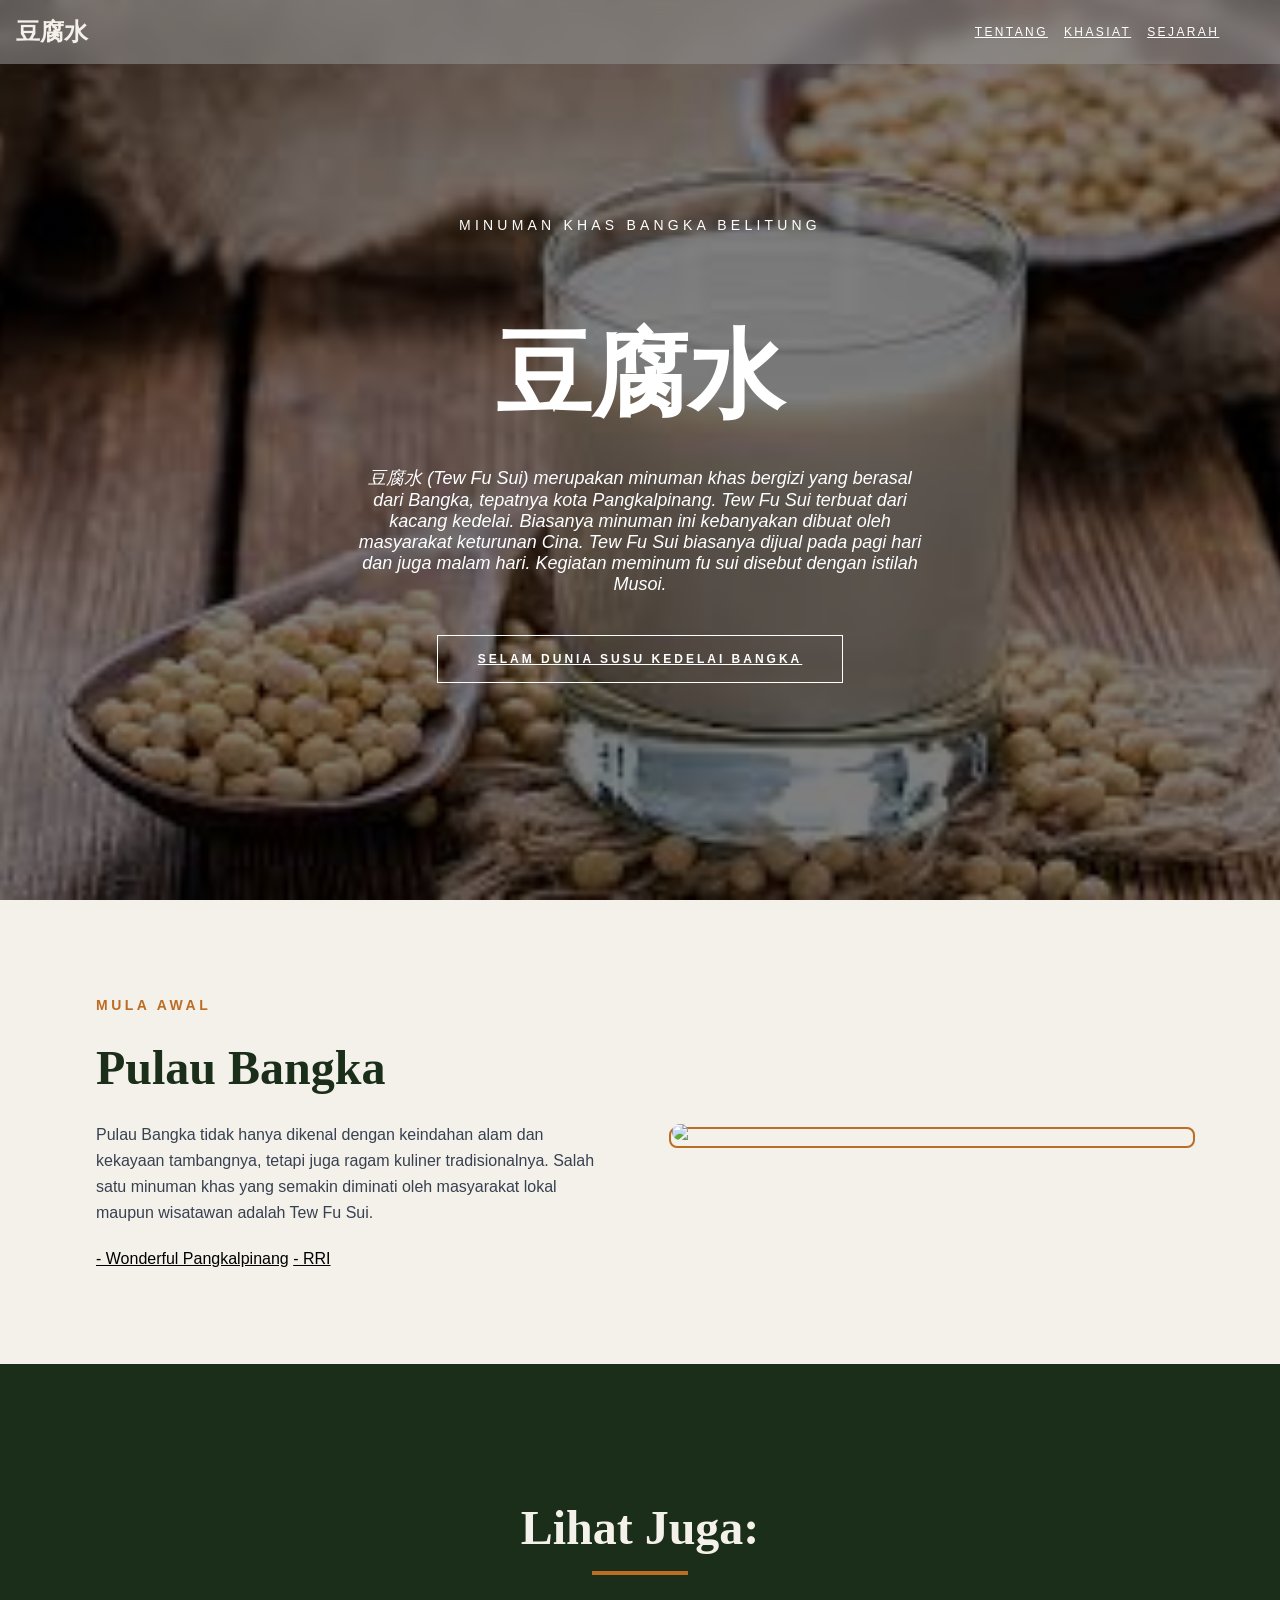
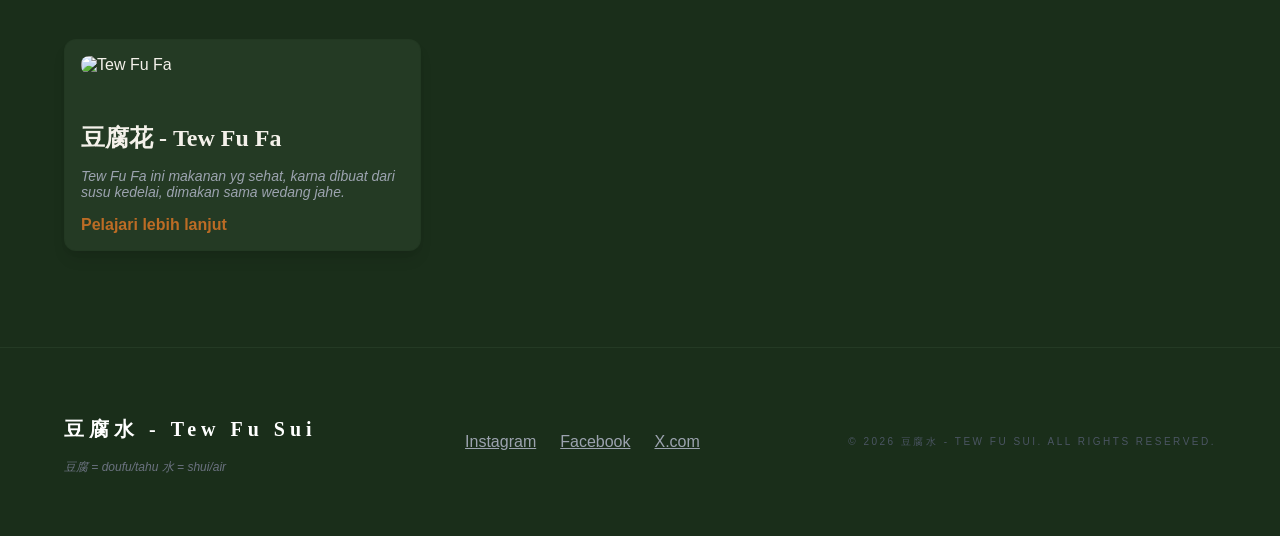
==== index.html @ 78a80069 "init" ====
<!DOCTYPE html>
<html lang="id">
<head>
    <meta charset="UTF-8">
    <meta name="viewport" content="width=device-width, initial-scale=1.0">
    <title>豆腐水 - Tew Fu Sui</title>
    <meta property="og:title" content="Tew Fu Fa" />
<meta property="og:type" content="website" />
<meta property="og:url" content="https://tewfufa.page.gd" />
<meta property="og:image" content="https://img-global.cpcdn.com/recipes/d394662c4cc85106/640x640sq80/photo.webp" />
    <link rel="stylesheet" href="index.css">
    <style>
        :root {
            --forest-green: #1a2e1a;
            --paper-cream: #f4f1ea;
            --earth-brown: #3d2b1f;
            --accent-orange: #bc6c25;
        }

        body {
            font-family: 'Inter', sans-serif;
            background-color: var(--paper-cream);
            color: var(--forest-green);
            scroll-behavior: smooth;
        }

        h1, h2, h3, .serif {
            font-family: 'Playfair Display', serif;
        }

        .hero-parallax {
            background-image: linear-gradient(rgba(0,0,0,0.5), rgba(0,0,0,0.5)), url('https://images.unsplash.com/photo-1511739001486-6bfe10ce785f?q=80&w=1974&auto=format&fit=crop');
            background-attachment: fixed;
            background-position: center;
            background-repeat: no-repeat;
            background-size: cover;
            height: 100vh;
        }

        .glass-nav {
            background: rgba(26, 46, 26, 0.8);
            backdrop-filter: blur(10px);
        }

        .menu-card {
            transition: transform 0.3s ease;
            border: 1px solid rgba(26, 46, 26, 0.1);
        }

        .menu-card:hover {
            transform: translateY(-10px);
        }

        .fade-in {
            animation: fadeIn 1.5s ease-out;
        }

        @keyframes fadeIn {
            from { opacity: 0; transform: translateY(20px); }
            to { opacity: 1; transform: translateY(0); }
        }

        /* Custom Scrollbar */
        ::-webkit-scrollbar {
            width: 8px;
        }
        ::-webkit-scrollbar-track {
            background: var(--paper-cream);
        }
        ::-webkit-scrollbar-thumb {
            background: var(--forest-green);
        }
    </style>
</head>
<body>

    <!-- Navigation -->
    <nav class="navbar">
        <div class="logo">豆腐水 &nbsp;&nbsp;&nbsp;&nbsp;</div>
        <div class="menu" id="menu">
            <a href="#home" class="link">Tentang</a>
            <a href="#about" class="link">Khasiat</a>
            <a href="#menu" class="link">Sejarah</a>
            <a href="" style=text-decoration:none>&nbsp&nbsp&nbsp&nbsp&nbsp</a>
        </div>
    </nav>

    <!-- Hero Section -->
    <section id="home" class="hero">
        <div class="fade-in">
            <span class="hero-subtitle">Minuman Khas Bangka Belitung</span>
            <h1 class="hero-title">豆腐水</h1>
            <p class="hero-desc">豆腐水 (Tew Fu Sui) merupakan minuman khas bergizi yang berasal dari Bangka, tepatnya kota Pangkalpinang. Tew Fu Sui terbuat dari kacang kedelai. Biasanya minuman ini kebanyakan dibuat oleh masyarakat keturunan Cina. Tew Fu Sui biasanya dijual pada pagi hari dan juga malam hari. Kegiatan meminum fu sui disebut dengan istilah Musoi.</p>
            <a href="#menu" class="hero-btn">Selam Dunia Susu Kedelai Bangka</a>
        </div>
    </section>

    <!-- Our Story -->
    <section id="about" class="about-section">
        <div class="about-content">
            <span class="about-subtitle">Mula awal</span>
            <h2 class="about-title">Pulau Bangka</h2>
            <p class="about-text mb-6">
                Pulau Bangka tidak hanya dikenal dengan keindahan alam dan kekayaan tambangnya, tetapi juga ragam kuliner tradisionalnya. Salah satu minuman khas yang semakin diminati oleh masyarakat lokal maupun wisatawan adalah Tew Fu Sui.
            </p>
            <a style="color:#000000"class="link" href="https://wonderful.pangkalpinangkota.go.id/tew-fu-sui/">- Wonderful Pangkalpinang</a>
            <a style="color:#000000"class="link" href="https://rri.co.id/index.php/daerah/1012718/tew-fu-sui-minuman-khas-bangka">- RRI</a>
        </div>
        <div class="about-image">
            <img src="peta.webp" class="about-img">
            <div class="about-img-border"></div>
        </div>
    </section>

    <!-- Signature Menu -->
    <section id="menu" class="menu-section">
        <div class="menu-header">
            <h2 class="menu-title">Lihat Juga:</h2>
            <div class="menu-title-line"></div>
        </div>
        
        <div class="menu-grid">
            <!-- Menu Item 1 -->
            <div class="menu-card">
                <img src="https://img-global.cpcdn.com/recipes/d394662c4cc85106/640x640sq80/photo.webp" alt="Tew Fu Fa" class="menu-img">
                <h3 class="menu-item-title">豆腐花 - Tew Fu Fa</h3>
                <p class="menu-item-desc">Tew Fu Fa ini makanan yg sehat, karna dibuat dari susu kedelai, dimakan sama wedang jahe.</p>
                <span class="menu-item-price">Pelajari lebih lanjut</span>
            </div>
        </div>
    </section>

    <!-- Footer -->
    <footer class="footer">
        <div class="footer-container">
            <div class="footer-left">
                <h3 class="footer-title">豆腐水 - Tew Fu Sui</h3>
                <p class="footer-desc">豆腐 = doufu/tahu 水 = shui/air</p>
            </div>
            <div class="footer-links">
                <a href="#" class="footer-link">Instagram</a>
                <a href="#" class="footer-link">Facebook</a>
                <a href="#" class="footer-link">X.com</a>
            </div>
            <div class="footer-copyright">
                &copy; 2026 豆腐水 - Tew Fu Sui. All Rights Reserved.
            </div>
        </div>
    </footer>

</body>
</html>
---- index.css ----
:root {
  --forest-green: #1a2e1a;
  --paper-cream: #f4f1ea;
  --earth-brown: #3d2b1f;
  --accent-orange: #bc6c25;
}

body {
  font-family: sans-serif;
  background-color: var(--paper-cream);
  color: var(--forest-green);
  scroll-behavior: smooth;
  margin: 0;
  padding: 0;
}

.serif {
  font-family: serif;
}

.fade-in {
  animation: fadeIn 1.5s ease-out;
}

@keyframes fadeIn {
  from { opacity: 0; transform: translateY(20px); }
  to { opacity: 1; transform: translateY(0); }
}

/* Custom Scrollbar */
::-webkit-scrollbar {
  width: 8px;
}
::-webkit-scrollbar-track {
  background: var(--paper-cream);
}
::-webkit-scrollbar-thumb {
  background: var(--forest-green);
}

/* Navbar */
.navbar {
  display: flex;
  position: fixed;
  width: 100%;
  z-index: 50;
  background: rgba(146, 146, 146, 0.575);
  backdrop-filter: blur(10px);
  color: white;
  padding: 1rem 1.5rem;
  flex-direction: column;
  align-items: center;
  box-sizing: border-box;
}

@media (min-width: 768px) {
  .navbar {
    flex-direction: row;
    justify-content: space-between;
    padding: 1rem 1rem;
    align-items: center;
  }
}

.logo {
  font-size: 1.5rem;
  font-weight: bold;
  font-family: serif;
  letter-spacing: 0em;
  color: #f4f1ea;
}

.menu {
  display: flex;
  flex-direction: row;
  gap: 0.5rem;
  text-transform: uppercase;
  font-size: 0.6rem;
  letter-spacing: 0.1em;
  align-items: center;
}

.menu a {
  text-align: center;
}

@media (min-width: 768px) {
  .menu {
    gap: 1rem;
    font-size: 0.75rem;
    letter-spacing: 0.2em;
  }
}

.link {
  color: white;
  transition: color 0.3s;
}

.link:hover {
  color: #bc6c25;
}

/* Hero */
.hero {
  background-image: linear-gradient(rgba(0,0,0,0.5), rgba(0,0,0,0.5)), url('[data-uri]');
  background-attachment: fixed;
  background-position: center;
  background-repeat: no-repeat;
  background-size: cover;
  height: 100vh;
  display: flex;
  align-items: center;
  justify-content: center;
  text-align: center;
  color: white;
  padding: 0 1rem;
}

.hero-subtitle {
  text-transform: uppercase;
  letter-spacing: 0.3em;
  font-size: 0.875rem;
  margin-bottom: 1rem;
  display: block;
}

.hero-title {
  font-size: 3rem;
  margin-bottom: 1.5rem;
}

@media (min-width: 768px) {
  .hero-title {
    font-size: 6rem;
  }
}

.hero-desc {
  max-width: 36rem;
  margin: 0 auto;
  font-size: 1.125rem;
  font-weight: 300;
  font-style: italic;
}

.hero-btn {
  margin-top: 2.5rem;
  display: inline-block;
  padding: 1rem 2.5rem;
  border: 1px solid white;
  color: white;
  text-transform: uppercase;
  font-size: 0.75rem;
  letter-spacing: 0.25em;
  font-weight: bold;
  transition: all 0.3s;
}

.hero-btn:hover {
  background-color: white;
  color: black;
}

/* About */
.about-section {
  padding: 6rem 1.5rem;
  display: grid;
  gap: 4rem;
  align-items: center;
}

@media (min-width: 768px) {
  .about-section {
    padding: 6rem 6rem;
    grid-template-columns: 1fr 1fr;
  }
}

.about-subtitle {
  color: #bc6c25;
  text-transform: uppercase;
  letter-spacing: 0.25em;
  font-size: 0.875rem;
  font-weight: bold;
}

.about-title {
  font-size: 2.25rem;
  margin: 1.5rem 0;
  line-height: 1.25;
}

@media (min-width: 768px) {
  .about-title {
    font-size: 3rem;
  }
}

.about-text {
  color: #374151;
  line-height: 1.625;
  margin-bottom: 1.5rem;
}

.about-image {
  position: relative;
}

.about-img {
  border-radius: 0.5rem;
  box-shadow: 0 25px 50px -12px rgba(0, 0, 0, 0.25);
  position: relative;
  z-index: 10;
  width: 100%;
  display: block;
  max-width: 100%;
  height: auto;
}

.about-img-border {
  position: absolute;
  bottom: -.5rem;
  left: -.2rem;
  width: 102%;
  height: 105%;
  border: 2px solid #bc6c25;
  border-radius: 0.5rem;
  z-index: -1;
}

/* Menu */
.menu-section {
  padding: 6rem 1.5rem;
  background-color: #1a2e1a;
  color: #f4f1ea;
}

.menu-header {
  text-align: center;
  margin-bottom: 4rem;
}

.menu-title {
  font-size: 2.25rem;
  margin-bottom: 1rem;
}

@media (min-width: 768px) {
  .menu-title {
    font-size: 3rem;
  }
}

.menu-title-line {
  width: 6rem;
  height: 0.25rem;
  background-color: #bc6c25;
  margin: 0 auto;
}

.menu-grid {
  max-width: 72rem;
  margin: 0 auto;
  padding: 0 1.5rem;
  display: grid;
  gap: 2.5rem;
}

@media (min-width: 768px) {
  .menu-grid {
    grid-template-columns: repeat(3, 1fr);
  }
}

.menu-card {
  background-color: #243a24;
  padding: 1rem;
  border-radius: 0.75rem;
  box-shadow: 0 10px 15px -3px rgba(0, 0, 0, 0.1), 0 4px 6px -2px rgba(0, 0, 0, 0.05);
  transition: transform 0.3s ease;
  border: 1px solid rgba(26, 46, 26, 0.1);
}

.menu-card:hover {
  transform: translateY(-10px);
}

.menu-img {
  width: 100%;
  height: 16rem;
  object-fit: cover;
  border-radius: 0.5rem;
  margin-bottom: 1.5rem;
}

.menu-item-title {
  font-size: 1.5rem;
  margin-bottom: 0.5rem;
}

.menu-item-desc {
  color: #9ca3af;
  font-size: 0.875rem;
  margin-bottom: 1rem;
  font-style: italic;
}

.menu-item-price {
  color: #bc6c25;
  font-weight: bold;
}

/* Reservation */
.reservation-section {
  padding: 6rem 1.5rem;
}

.reservation-container {
  max-width: 56rem;
  margin: 0 auto;
  background-color: white;
  border-radius: 1.5rem;
  box-shadow: 0 25px 50px -12px rgba(0, 0, 0, 0.25);
  overflow: hidden;
  display: flex;
  flex-direction: column;
}

@media (min-width: 768px) {
  .reservation-container {
    flex-direction: row;
  }
}

.reservation-left {
  background-color: #3d2b1f;
  padding: 3rem;
  color: white;
  display: flex;
  flex-direction: column;
  justify-content: center;
}

@media (min-width: 768px) {
  .reservation-left {
    width: 50%;
  }
}

.reservation-title {
  font-size: 2.25rem;
  margin-bottom: 1.5rem;
}

.reservation-desc {
  margin-bottom: 2rem;
  font-weight: 300;
  line-height: 1.625;
}

.reservation-info {
  font-size: 0.875rem;
  display: flex;
  flex-direction: column;
  gap: 0.5rem;
  text-transform: uppercase;
  letter-spacing: 0.25em;
  opacity: 0.7;
}

.reservation-info p {
  margin: 0;
}

.reservation-right {
  padding: 3rem;
  background-color: #f4f1ea;
}

@media (min-width: 768px) {
  .reservation-right {
    width: 50%;
  }
}

.reservation-form {
  display: flex;
  flex-direction: column;
  gap: 1rem;
}

.form-group {
  display: flex;
  flex-direction: column;
}

.form-label {
  font-size: 0.75rem;
  text-transform: uppercase;
  font-weight: bold;
  margin-bottom: 0.25rem;
}

.form-input, .form-select {
  width: 100%;
  padding: 0.75rem;
  background-color: transparent;
  border-bottom: 1px solid #d1d5db;
  outline: none;
  transition: border-color 0.3s;
}

.form-input:focus, .form-select:focus {
  border-color: #bc6c25;
}

.form-row {
  display: grid;
  grid-template-columns: 1fr 1fr;
  gap: 1rem;
}

.form-btn {
  width: 100%;
  background-color: #bc6c25;
  color: white;
  padding: 1rem;
  border-radius: 0.5rem;
  margin-top: 1.5rem;
  transition: background-color 0.3s;
  text-transform: uppercase;
  letter-spacing: 0.25em;
  font-weight: bold;
  font-size: 0.875rem;
  border: none;
  cursor: pointer;
}

.form-btn:hover {
  background-color: #a65d1d;
}

/* Footer */
.footer {
  background-color: #1a2e1a;
  color: white;
  padding: 3rem 1.5rem;
  border-top: 1px solid #243a24;
}

.footer-container {
  max-width: 72rem;
  margin: 0 auto;
  display: flex;
  flex-direction: column;
  justify-content: space-between;
  align-items: center;
  text-align: center;
}

@media (min-width: 768px) {
  .footer-container {
    flex-direction: row;
    text-align: left;
  }
}

.footer-left {
  margin-bottom: 2rem;
}

@media (min-width: 768px) {
  .footer-left {
    margin-bottom: 0;
  }
}

.footer-title {
  font-size: 1.25rem;
  font-family: serif;
  letter-spacing: 0.25em;
  margin-bottom: 1rem;
}

.footer-desc {
  font-size: 0.75rem;
  color: #6b7280;
  font-style: italic;
  max-width: 20rem;
}

.footer-links {
  display: flex;
  gap: 1.5rem;
}

.footer-link {
  color: #9ca3af;
  transition: color 0.3s;
}

.footer-link:hover {
  color: white;
}

.footer-copyright {
  margin-top: 2rem;
  font-size: 10px;
  text-transform: uppercase;
  letter-spacing: 0.25em;
  color: #4b5563;
}

@media (min-width: 768px) {
  .footer-copyright {
    margin-top: 0;
  }
}
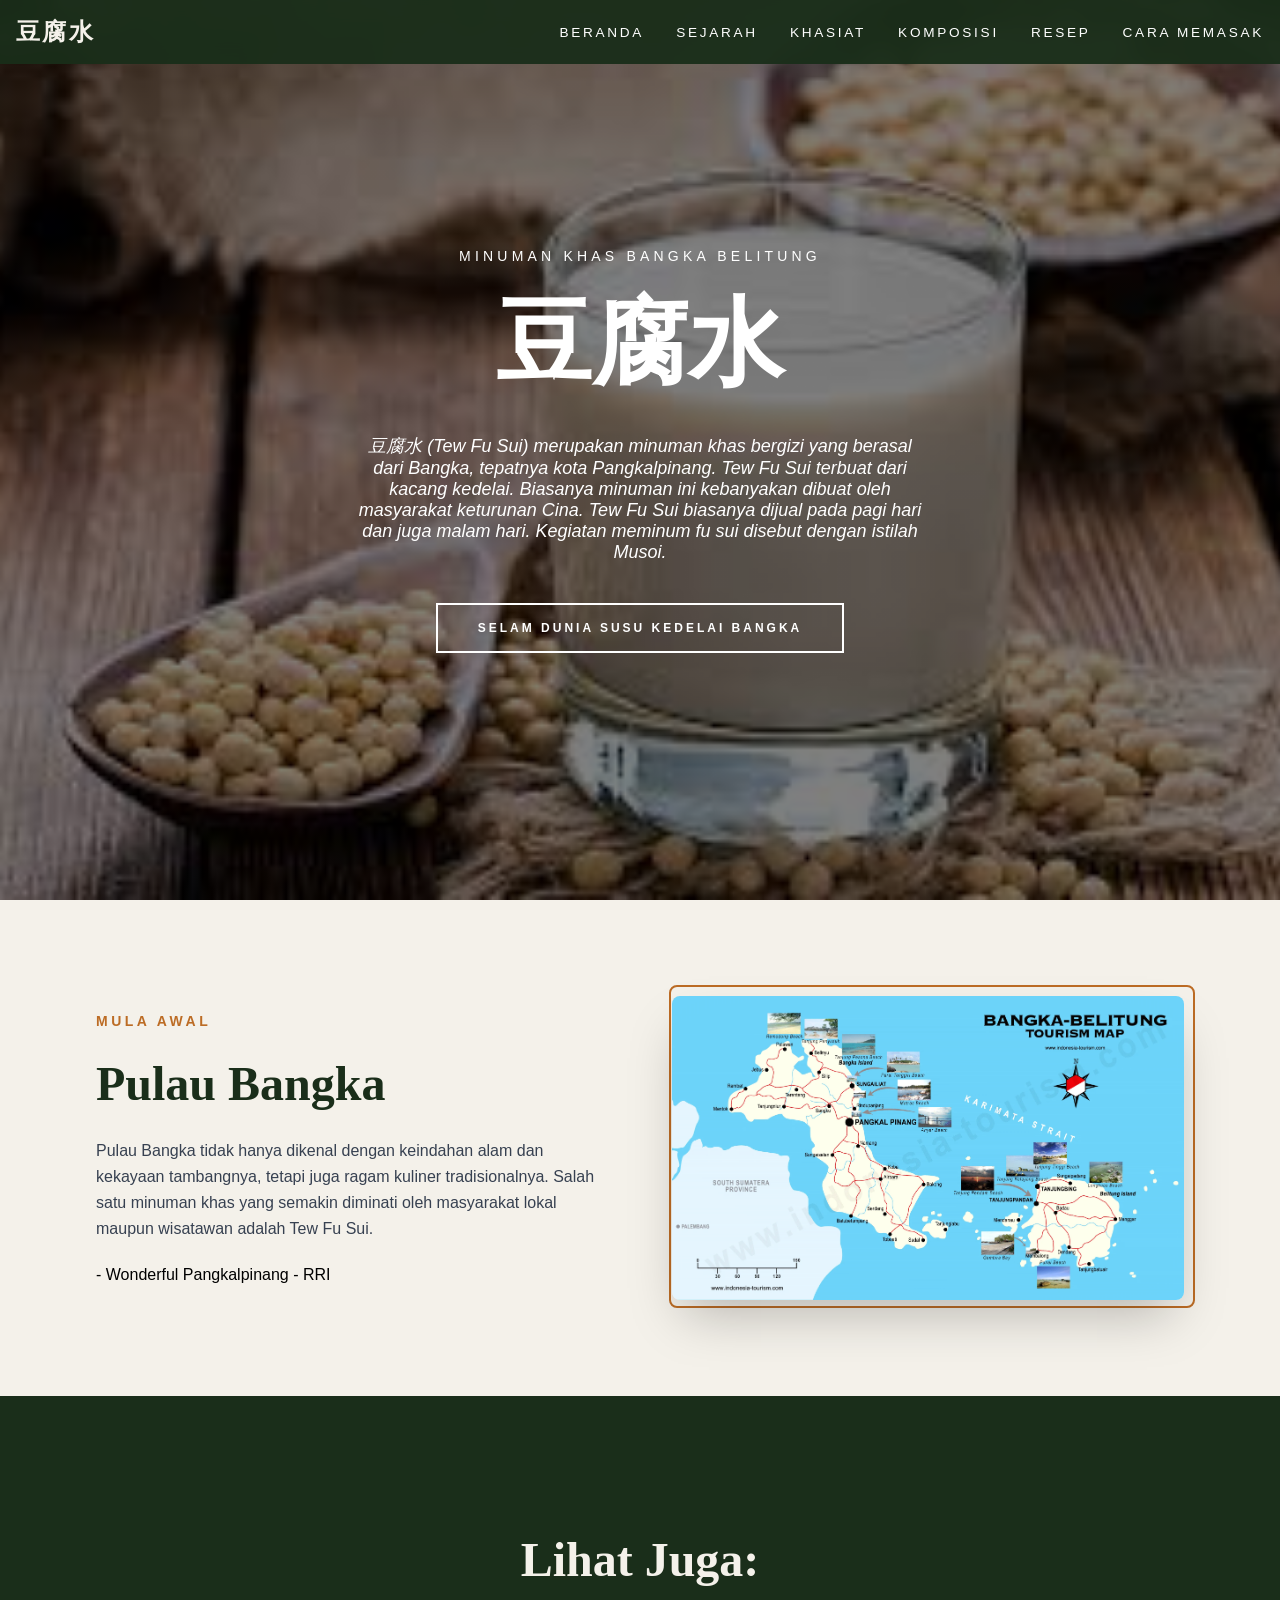
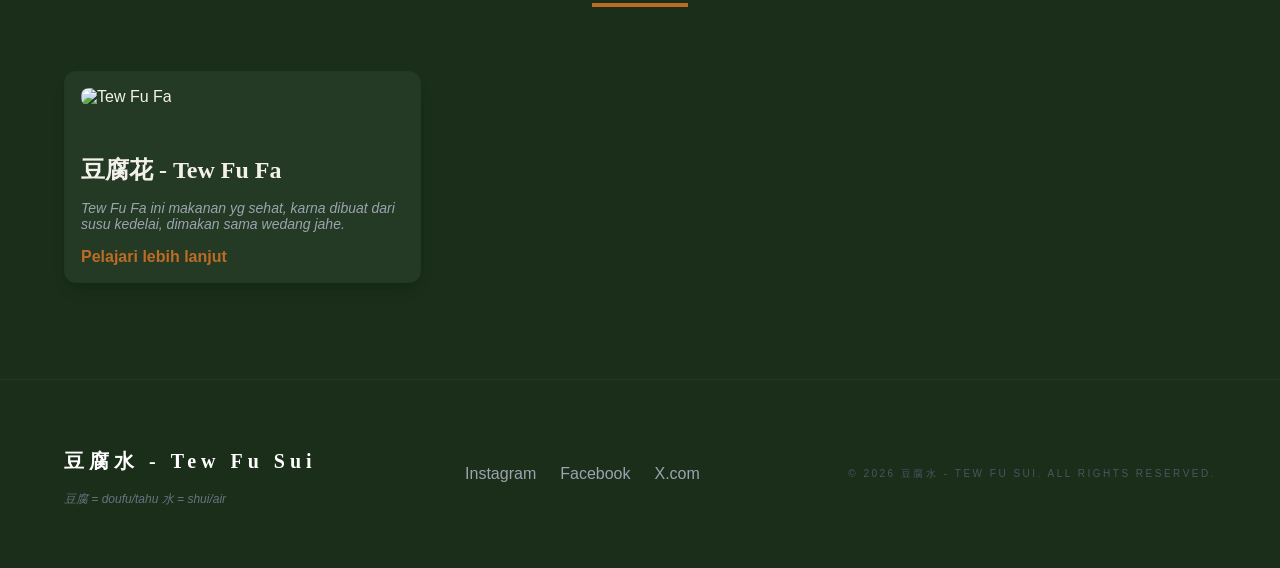
==== commit 86255243: "full deploy baby!!! used ai information sources" ====
--- a/index.html
+++ b/index.html
@@ -76,12 +76,14 @@
 
     <!-- Navigation -->
     <nav class="navbar">
-        <div class="logo">豆腐水 &nbsp;&nbsp;&nbsp;&nbsp;</div>
+        <div class="logo"><a href="index.html" style="color: #f4f1ea; text-decoration: none;">豆腐水</a></div>
         <div class="menu" id="menu">
-            <a href="#home" class="link">Tentang</a>
-            <a href="#about" class="link">Khasiat</a>
-            <a href="#menu" class="link">Sejarah</a>
-            <a href="" style=text-decoration:none>&nbsp&nbsp&nbsp&nbsp&nbsp</a>
+            <a href="index.html" class="link">Beranda</a>
+            <a href="history.html" class="link">Sejarah</a>
+            <a href="benefits.html" class="link">Khasiat</a>
+            <a href="composition.html" class="link">Komposisi</a>
+            <a href="recipe.html" class="link">Resep</a>
+            <a href="how-to-cook.html" class="link">Cara Memasak</a>
         </div>
     </nav>
 
@@ -103,11 +105,11 @@
             <p class="about-text mb-6">
                 Pulau Bangka tidak hanya dikenal dengan keindahan alam dan kekayaan tambangnya, tetapi juga ragam kuliner tradisionalnya. Salah satu minuman khas yang semakin diminati oleh masyarakat lokal maupun wisatawan adalah Tew Fu Sui.
             </p>
-            <a style="color:#000000"class="link" href="https://wonderful.pangkalpinangkota.go.id/tew-fu-sui/">- Wonderful Pangkalpinang</a>
-            <a style="color:#000000"class="link" href="https://rri.co.id/index.php/daerah/1012718/tew-fu-sui-minuman-khas-bangka">- RRI</a>
+            <a style="color: #000000;" class="link" href="https://wonderful.pangkalpinangkota.go.id/tew-fu-sui/">- Wonderful Pangkalpinang</a>
+            <a style="color: #000000;" class="link" href="https://rri.co.id/index.php/daerah/1012718/tew-fu-sui-minuman-khas-bangka">- RRI</a>
         </div>
         <div class="about-image">
-            <img src="peta.webp" class="about-img">
+            <img src="peta.webp" alt="Pulau Bangka Map" class="about-img">
             <div class="about-img-border"></div>
         </div>
     </section>
--- a/index.css
+++ b/index.css
@@ -12,6 +12,7 @@
   scroll-behavior: smooth;
   margin: 0;
   padding: 0;
+  scroll-padding-top: 8rem;
 }
 
 .serif {
@@ -44,7 +45,7 @@
   position: fixed;
   width: 100%;
   z-index: 50;
-  background: rgba(146, 146, 146, 0.575);
+  background: rgba(26, 46, 26, 0.95);
   backdrop-filter: blur(10px);
   color: white;
   padding: 1rem 1.5rem;
@@ -66,16 +67,23 @@
   font-size: 1.5rem;
   font-weight: bold;
   font-family: serif;
-  letter-spacing: 0em;
+  letter-spacing: 0.1em;
   color: #f4f1ea;
+  margin-bottom: 0.5rem;
+}
+
+@media (min-width: 768px) {
+  .logo {
+    margin-bottom: 0;
+  }
 }
 
 .menu {
   display: flex;
   flex-direction: row;
-  gap: 0.5rem;
-  text-transform: uppercase;
-  font-size: 0.6rem;
+  gap: 1.5rem;
+  text-transform: uppercase;
+  font-size: 0.75rem;
   letter-spacing: 0.1em;
   align-items: center;
 }
@@ -86,19 +94,26 @@
 
 @media (min-width: 768px) {
   .menu {
-    gap: 1rem;
-    font-size: 0.75rem;
+    gap: 2rem;
+    font-size: 0.85rem;
     letter-spacing: 0.2em;
   }
 }
 
 .link {
   color: white;
-  transition: color 0.3s;
+  transition: color 0.3s ease, text-shadow 0.3s ease;
+  text-decoration: none;
+  position: relative;
 }
 
 .link:hover {
   color: #bc6c25;
+}
+
+.link:focus {
+  outline: 2px solid #bc6c25;
+  outline-offset: 2px;
 }
 
 /* Hero */
@@ -126,8 +141,9 @@
 }
 
 .hero-title {
-  font-size: 3rem;
+  font-size: 2.5rem;
   margin-bottom: 1.5rem;
+  margin-top: 1rem;
 }
 
 @media (min-width: 768px) {
@@ -148,18 +164,29 @@
   margin-top: 2.5rem;
   display: inline-block;
   padding: 1rem 2.5rem;
-  border: 1px solid white;
+  border: 2px solid white;
   color: white;
   text-transform: uppercase;
   font-size: 0.75rem;
   letter-spacing: 0.25em;
   font-weight: bold;
-  transition: all 0.3s;
+  transition: all 0.3s ease;
+  cursor: pointer;
+  background-color: transparent;
+  text-decoration: none;
 }
 
 .hero-btn:hover {
-  background-color: white;
-  color: black;
+  background-color: #bc6c25;
+  border-color: #bc6c25;
+  color: white;
+  transform: translateY(-2px);
+  box-shadow: 0 4px 15px rgba(0, 0, 0, 0.3);
+}
+
+.hero-btn:focus {
+  outline: 2px solid #bc6c25;
+  outline-offset: 3px;
 }
 
 /* About */
@@ -428,7 +455,7 @@
   padding: 1rem;
   border-radius: 0.5rem;
   margin-top: 1.5rem;
-  transition: background-color 0.3s;
+  transition: background-color 0.3s ease, transform 0.2s ease;
   text-transform: uppercase;
   letter-spacing: 0.25em;
   font-weight: bold;
@@ -439,6 +466,12 @@
 
 .form-btn:hover {
   background-color: #a65d1d;
+  transform: translateY(-2px);
+}
+
+.form-btn:focus {
+  outline: 2px solid #f4f1ea;
+  outline-offset: 2px;
 }
 
 /* Footer */
@@ -497,11 +530,17 @@
 
 .footer-link {
   color: #9ca3af;
-  transition: color 0.3s;
+  transition: color 0.3s ease;
+  text-decoration: none;
 }
 
 .footer-link:hover {
-  color: white;
+  color: #bc6c25;
+}
+
+.footer-link:focus {
+  outline: 2px solid #bc6c25;
+  outline-offset: 2px;
 }
 
 .footer-copyright {
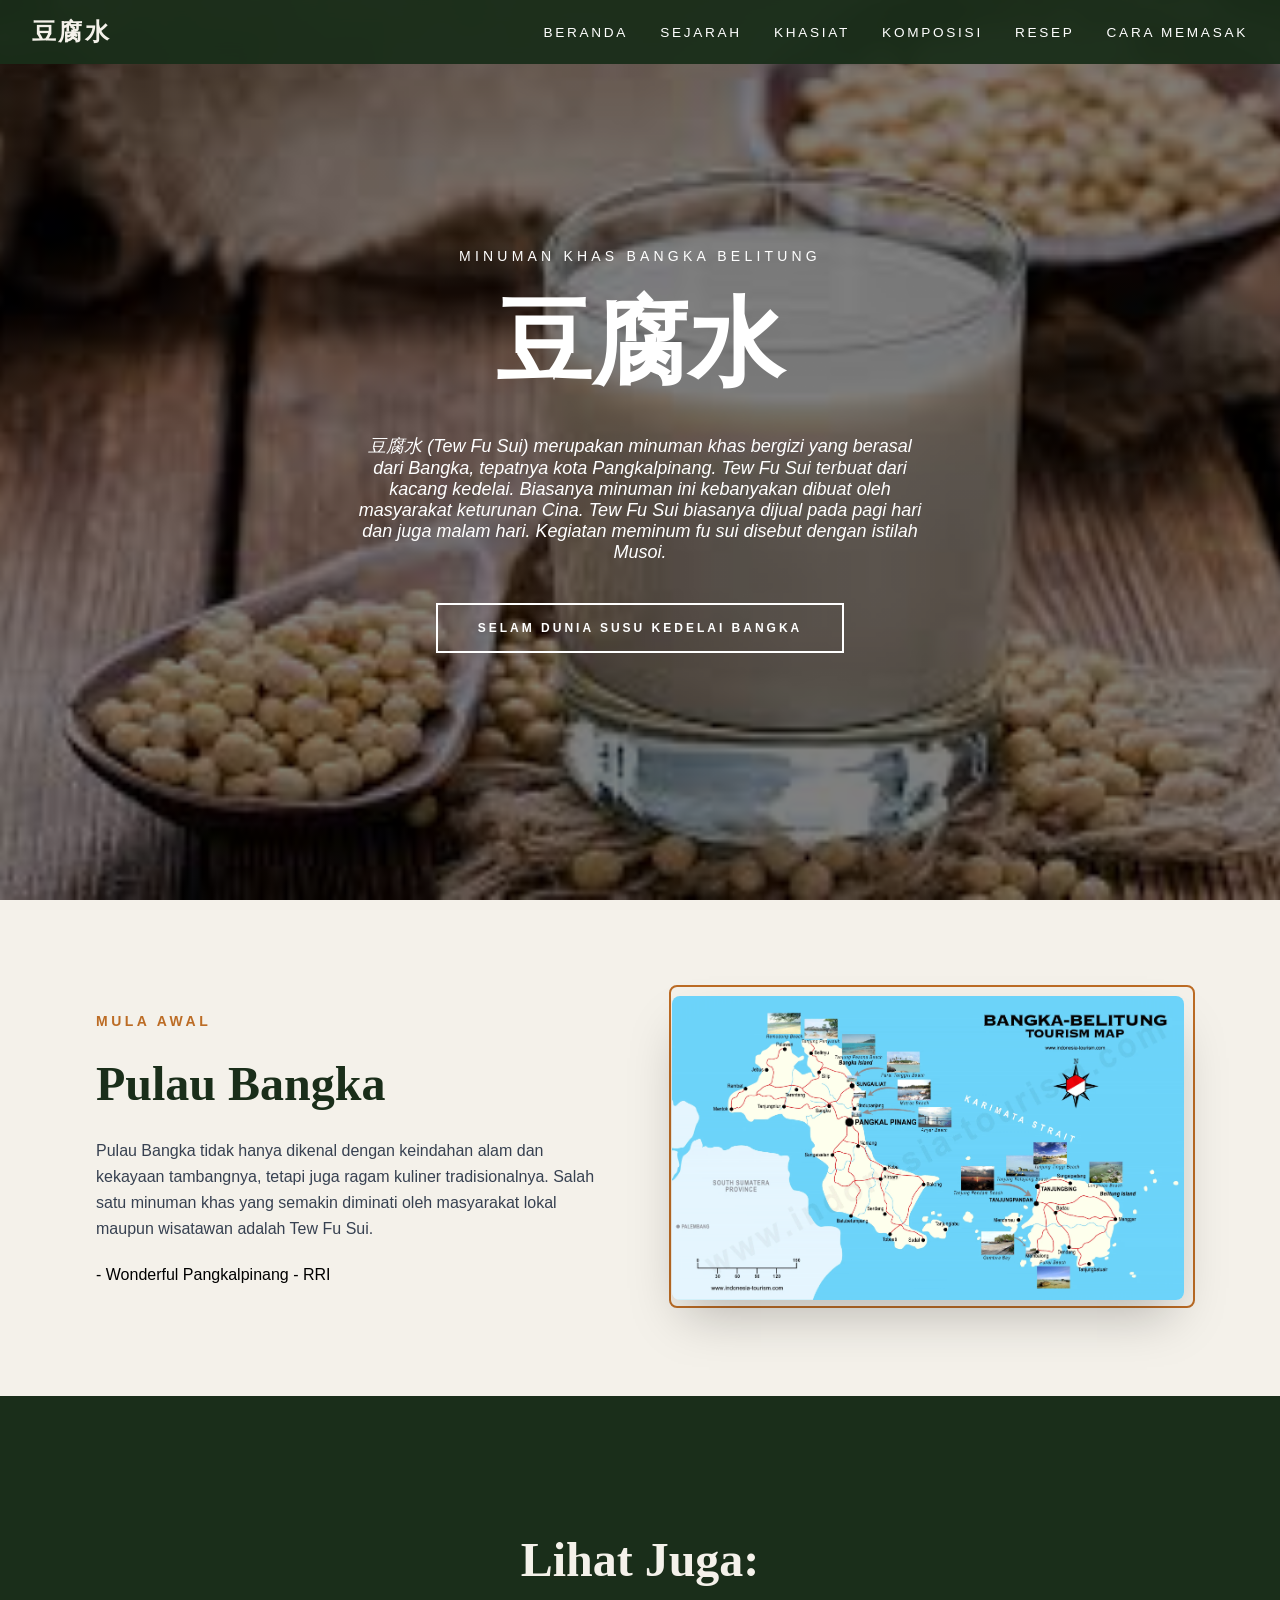
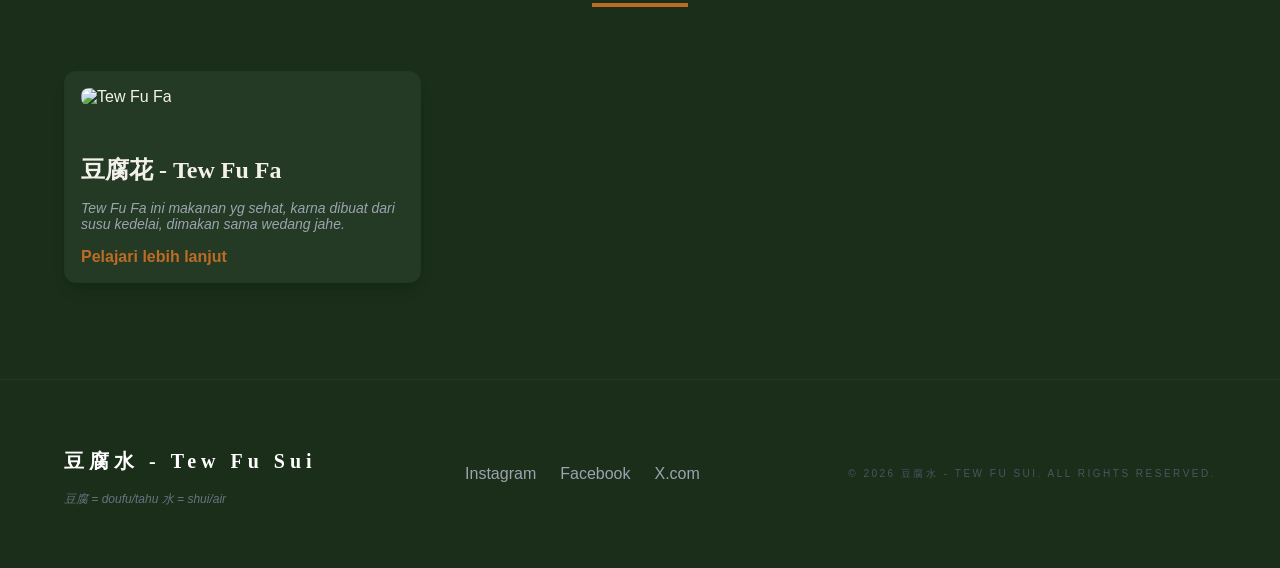
==== commit 46a953d4: "fix mobile navbar" ====
--- a/index.html
+++ b/index.html
@@ -4,10 +4,10 @@
     <meta charset="UTF-8">
     <meta name="viewport" content="width=device-width, initial-scale=1.0">
     <title>豆腐水 - Tew Fu Sui</title>
-    <meta property="og:title" content="Tew Fu Fa" />
+    <meta property="og:title" content="Tew Fu SUi" />
 <meta property="og:type" content="website" />
 <meta property="og:url" content="https://tewfufa.page.gd" />
-<meta property="og:image" content="https://img-global.cpcdn.com/recipes/d394662c4cc85106/640x640sq80/photo.webp" />
+<meta property="og:image" content="[data-uri]" />
     <link rel="stylesheet" href="index.css">
     <style>
         :root {
@@ -76,16 +76,41 @@
 
     <!-- Navigation -->
     <nav class="navbar">
-        <div class="logo"><a href="index.html" style="color: #f4f1ea; text-decoration: none;">豆腐水</a></div>
-        <div class="menu" id="menu">
-            <a href="index.html" class="link">Beranda</a>
-            <a href="history.html" class="link">Sejarah</a>
-            <a href="benefits.html" class="link">Khasiat</a>
-            <a href="composition.html" class="link">Komposisi</a>
-            <a href="recipe.html" class="link">Resep</a>
-            <a href="how-to-cook.html" class="link">Cara Memasak</a>
+        <div class="navbar-container">
+            <div class="logo"><a href="index.html" style="color: #f4f1ea; text-decoration: none;">豆腐水</a></div>
+            <button class="hamburger" id="hamburger">
+                <span></span>
+                <span></span>
+                <span></span>
+            </button>
+            <div class="menu" id="menu">
+                <a href="index.html" class="link">Beranda</a>
+                <a href="history.html" class="link">Sejarah</a>
+                <a href="benefits.html" class="link">Khasiat</a>
+                <a href="composition.html" class="link">Komposisi</a>
+                <a href="recipe.html" class="link">Resep</a>
+                <a href="how-to-cook.html" class="link">Cara Memasak</a>
+            </div>
         </div>
     </nav>
+
+    <script>
+        const hamburger = document.getElementById('hamburger');
+        const menu = document.getElementById('menu');
+        const navLinks = document.querySelectorAll('.menu .link');
+
+        hamburger.addEventListener('click', () => {
+            hamburger.classList.toggle('active');
+            menu.classList.toggle('active');
+        });
+
+        navLinks.forEach(link => {
+            link.addEventListener('click', () => {
+                hamburger.classList.remove('active');
+                menu.classList.remove('active');
+            });
+        });
+    </script>
 
     <!-- Hero Section -->
     <section id="home" class="hero">
--- a/index.css
+++ b/index.css
@@ -48,19 +48,18 @@
   background: rgba(26, 46, 26, 0.95);
   backdrop-filter: blur(10px);
   color: white;
+  padding: 0;
+  box-sizing: border-box;
+  top: 0;
+}
+
+.navbar-container {
+  display: flex;
+  justify-content: space-between;
+  align-items: center;
+  width: 100%;
   padding: 1rem 1.5rem;
-  flex-direction: column;
-  align-items: center;
   box-sizing: border-box;
-}
-
-@media (min-width: 768px) {
-  .navbar {
-    flex-direction: row;
-    justify-content: space-between;
-    padding: 1rem 1rem;
-    align-items: center;
-  }
 }
 
 .logo {
@@ -69,35 +68,63 @@
   font-family: serif;
   letter-spacing: 0.1em;
   color: #f4f1ea;
-  margin-bottom: 0.5rem;
-}
-
-@media (min-width: 768px) {
-  .logo {
-    margin-bottom: 0;
-  }
-}
-
+  margin: 0;
+  flex-shrink: 0;
+}
+
+.logo a {
+  color: #f4f1ea;
+  text-decoration: none;
+}
+
+/* Hamburger Menu */
+.hamburger {
+  display: none;
+  flex-direction: column;
+  background: none;
+  border: none;
+  cursor: pointer;
+  padding: 0;
+  margin: 0;
+  width: 30px;
+  height: 24px;
+  justify-content: space-between;
+}
+
+.hamburger span {
+  display: block;
+  width: 100%;
+  height: 3px;
+  background-color: #f4f1ea;
+  border-radius: 2px;
+  transition: all 0.3s ease;
+}
+
+.hamburger.active span:nth-child(1) {
+  transform: rotate(45deg) translate(8px, 8px);
+}
+
+.hamburger.active span:nth-child(2) {
+  opacity: 0;
+}
+
+.hamburger.active span:nth-child(3) {
+  transform: rotate(-45deg) translate(7px, -7px);
+}
+
+/* Menu */
 .menu {
   display: flex;
   flex-direction: row;
-  gap: 1.5rem;
-  text-transform: uppercase;
-  font-size: 0.75rem;
-  letter-spacing: 0.1em;
+  gap: 2rem;
+  text-transform: uppercase;
+  font-size: 0.85rem;
+  letter-spacing: 0.2em;
   align-items: center;
 }
 
 .menu a {
   text-align: center;
-}
-
-@media (min-width: 768px) {
-  .menu {
-    gap: 2rem;
-    font-size: 0.85rem;
-    letter-spacing: 0.2em;
-  }
 }
 
 .link {
@@ -114,6 +141,70 @@
 .link:focus {
   outline: 2px solid #bc6c25;
   outline-offset: 2px;
+}
+
+/* Mobile Responsive */
+@media (max-width: 767px) {
+  .hamburger {
+    display: flex;
+  }
+
+  .navbar-container {
+    padding: 1rem 1rem;
+  }
+
+  .logo {
+    font-size: 1.2rem;
+  }
+
+  .menu {
+    display: none;
+    position: absolute;
+    top: 100%;
+    left: 0;
+    right: 0;
+    flex-direction: column;
+    background: rgba(26, 46, 26, 0.98);
+    backdrop-filter: blur(10px);
+    gap: 0;
+    text-transform: uppercase;
+    font-size: 0.75rem;
+    letter-spacing: 0.1em;
+    padding: 1rem 0;
+    margin: 0;
+  }
+
+  .menu.active {
+    display: flex;
+  }
+
+  .menu a {
+    display: block;
+    padding: 1rem 1.5rem;
+    width: 100%;
+    box-sizing: border-box;
+    border-bottom: 1px solid rgba(255, 255, 255, 0.1);
+    text-align: left;
+  }
+
+  .menu a:last-child {
+    border-bottom: none;
+  }
+
+  .menu a:hover {
+    background-color: rgba(188, 108, 37, 0.2);
+  }
+}
+
+@media (min-width: 768px) {
+  .navbar-container {
+    justify-content: space-between;
+    padding: 1rem 2rem;
+  }
+
+  .menu {
+    display: flex;
+  }
 }
 
 /* Hero */
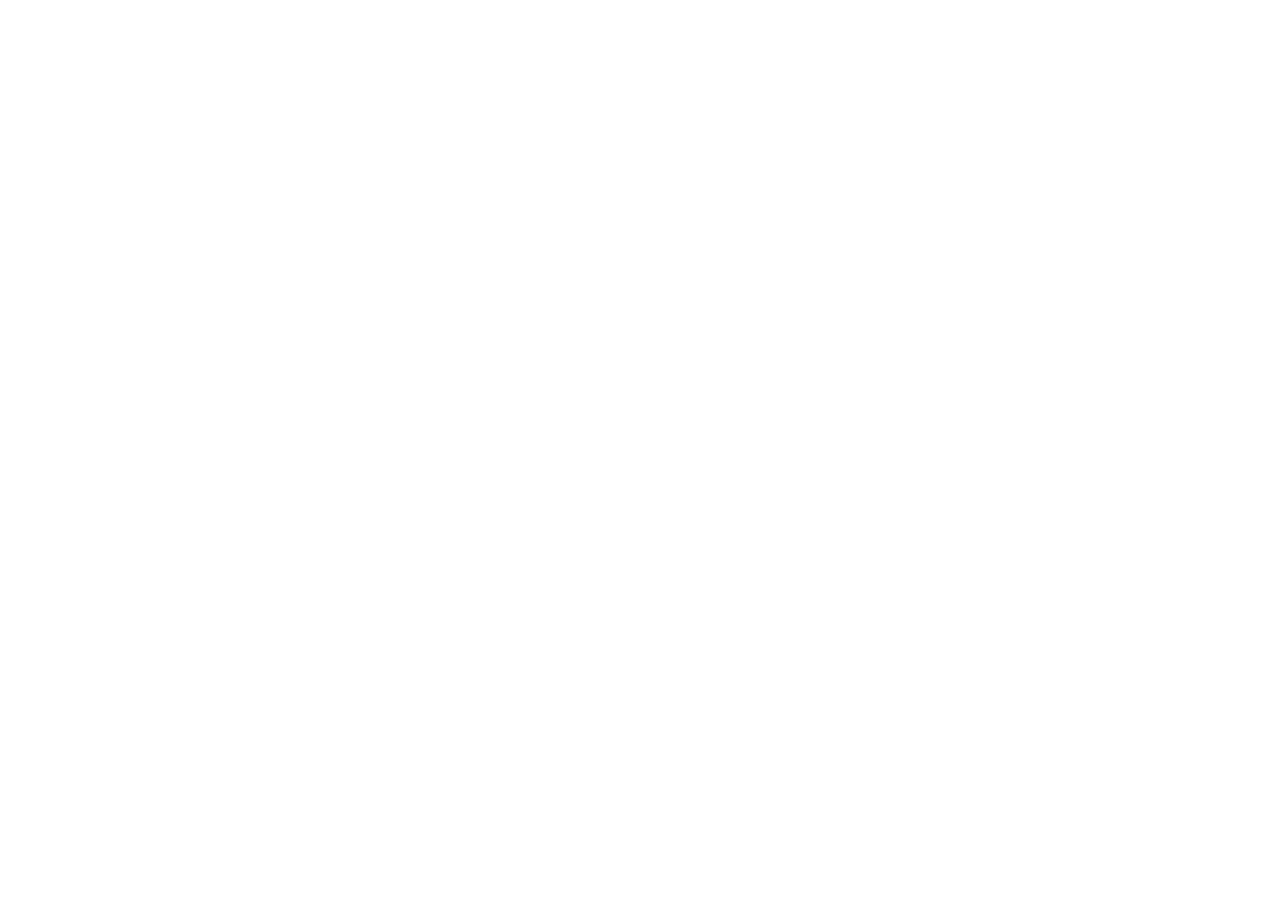
==== commit a2ea3c8c: "Update index.html" ====
--- a/index.html
+++ b/index.html
@@ -1,179 +1,42 @@
 <!DOCTYPE html>
 <html lang="id">
+
 <head>
     <meta charset="UTF-8">
     <meta name="viewport" content="width=device-width, initial-scale=1.0">
-    <title>豆腐水 - Tew Fu Sui</title>
-    <meta property="og:title" content="Tew Fu SUi" />
-<meta property="og:type" content="website" />
-<meta property="og:url" content="https://tewfufa.page.gd" />
-<meta property="og:image" content="[data-uri]" />
-    <link rel="stylesheet" href="index.css">
-    <style>
-        :root {
-            --forest-green: #1a2e1a;
-            --paper-cream: #f4f1ea;
-            --earth-brown: #3d2b1f;
-            --accent-orange: #bc6c25;
-        }
+    <title>Sari Kedelai Khas Bangka - Thew Fu Sui</title>
 
-        body {
-            font-family: 'Inter', sans-serif;
-            background-color: var(--paper-cream);
-            color: var(--forest-green);
-            scroll-behavior: smooth;
-        }
+    <!-- Open Graph Meta Tags -->
+    <meta property="og:title" content="Thew Fu Sui - Tahu Air Khas Bangka" />
+    <meta property="og:description"
+        content="Belanja Thew Fu Sui minuman sari kedelai khas Bangka. Tersedia varian Original, Vanilla, Coklat, dan Matcha." />
+    <meta property="og:type" content="website" />
+    <meta property="og:url" content="https://its.smkn1sliat.my.id/" />
+    <meta property="og:image"
+        content="https://images.unsplash.com/photo-1542281286-9e0a16bb7366?q=80&w=1200&auto=format&fit=crop" />
 
-        h1, h2, h3, .serif {
-            font-family: 'Playfair Display', serif;
-        }
+    <!-- Twitter Card Meta Tags -->
+    <meta name="twitter:card" content="summary_large_image" />
+    <meta name="twitter:title" content="Thew Fu Sui - Tahu Air Khas Bangka" />
+    <meta name="twitter:description"
+        content="Belanja Thew Fu Sui minuman sari kedelai khas Bangka. Tersedia varian Original, Vanilla, Coklat, dan Matcha." />
+    <meta name="twitter:image"
+        content="https://images.unsplash.com/photo-1542281286-9e0a16bb7366?q=80&w=1200&auto=format&fit=crop" />
 
-        .hero-parallax {
-            background-image: linear-gradient(rgba(0,0,0,0.5), rgba(0,0,0,0.5)), url('https://images.unsplash.com/photo-1511739001486-6bfe10ce785f?q=80&w=1974&auto=format&fit=crop');
-            background-attachment: fixed;
-            background-position: center;
-            background-repeat: no-repeat;
-            background-size: cover;
-            height: 100vh;
-        }
+    <!-- HTML Meta Refresh Fallback -->
+    <meta http-equiv="refresh" content="0;url=https://its.smkn1sliat.my.id/" />
 
-        .glass-nav {
-            background: rgba(26, 46, 26, 0.8);
-            backdrop-filter: blur(10px);
-        }
+    <!-- JavaScript Redirect -->
+    <script type="text/javascript">
+        window.location.replace("https://its.smkn1sliat.my.id/");
+    </script>
+</head>
 
-        .menu-card {
-            transition: transform 0.3s ease;
-            border: 1px solid rgba(26, 46, 26, 0.1);
-        }
+<body
+    style="font-family: Arial, sans-serif; text-align: center; padding-top: 50px; background-color: #f4f1ea; color: #3b2818;">
+    <p>Mengarahkan Anda ke halaman utama <strong>Thew Fu Sui</strong>...</p>
+    <p>Jika Anda tidak dialihkan secara otomatis, silakan <a href="https://its.smkn1sliat.my.id/"
+            style="color: #8b5a2b; font-weight: bold;">klik di sini</a>.</p>
+</body>
 
-        .menu-card:hover {
-            transform: translateY(-10px);
-        }
-
-        .fade-in {
-            animation: fadeIn 1.5s ease-out;
-        }
-
-        @keyframes fadeIn {
-            from { opacity: 0; transform: translateY(20px); }
-            to { opacity: 1; transform: translateY(0); }
-        }
-
-        /* Custom Scrollbar */
-        ::-webkit-scrollbar {
-            width: 8px;
-        }
-        ::-webkit-scrollbar-track {
-            background: var(--paper-cream);
-        }
-        ::-webkit-scrollbar-thumb {
-            background: var(--forest-green);
-        }
-    </style>
-</head>
-<body>
-
-    <!-- Navigation -->
-    <nav class="navbar">
-        <div class="navbar-container">
-            <div class="logo"><a href="index.html" style="color: #f4f1ea; text-decoration: none;">豆腐水</a></div>
-            <button class="hamburger" id="hamburger">
-                <span></span>
-                <span></span>
-                <span></span>
-            </button>
-            <div class="menu" id="menu">
-                <a href="index.html" class="link">Beranda</a>
-                <a href="history.html" class="link">Sejarah</a>
-                <a href="benefits.html" class="link">Khasiat</a>
-                <a href="composition.html" class="link">Komposisi</a>
-                <a href="recipe.html" class="link">Resep</a>
-                <a href="how-to-cook.html" class="link">Cara Memasak</a>
-            </div>
-        </div>
-    </nav>
-
-    <script>
-        const hamburger = document.getElementById('hamburger');
-        const menu = document.getElementById('menu');
-        const navLinks = document.querySelectorAll('.menu .link');
-
-        hamburger.addEventListener('click', () => {
-            hamburger.classList.toggle('active');
-            menu.classList.toggle('active');
-        });
-
-        navLinks.forEach(link => {
-            link.addEventListener('click', () => {
-                hamburger.classList.remove('active');
-                menu.classList.remove('active');
-            });
-        });
-    </script>
-
-    <!-- Hero Section -->
-    <section id="home" class="hero">
-        <div class="fade-in">
-            <span class="hero-subtitle">Minuman Khas Bangka Belitung</span>
-            <h1 class="hero-title">豆腐水</h1>
-            <p class="hero-desc">豆腐水 (Tew Fu Sui) merupakan minuman khas bergizi yang berasal dari Bangka, tepatnya kota Pangkalpinang. Tew Fu Sui terbuat dari kacang kedelai. Biasanya minuman ini kebanyakan dibuat oleh masyarakat keturunan Cina. Tew Fu Sui biasanya dijual pada pagi hari dan juga malam hari. Kegiatan meminum fu sui disebut dengan istilah Musoi.</p>
-            <a href="#menu" class="hero-btn">Selam Dunia Susu Kedelai Bangka</a>
-        </div>
-    </section>
-
-    <!-- Our Story -->
-    <section id="about" class="about-section">
-        <div class="about-content">
-            <span class="about-subtitle">Mula awal</span>
-            <h2 class="about-title">Pulau Bangka</h2>
-            <p class="about-text mb-6">
-                Pulau Bangka tidak hanya dikenal dengan keindahan alam dan kekayaan tambangnya, tetapi juga ragam kuliner tradisionalnya. Salah satu minuman khas yang semakin diminati oleh masyarakat lokal maupun wisatawan adalah Tew Fu Sui.
-            </p>
-            <a style="color: #000000;" class="link" href="https://wonderful.pangkalpinangkota.go.id/tew-fu-sui/">- Wonderful Pangkalpinang</a>
-            <a style="color: #000000;" class="link" href="https://rri.co.id/index.php/daerah/1012718/tew-fu-sui-minuman-khas-bangka">- RRI</a>
-        </div>
-        <div class="about-image">
-            <img src="peta.webp" alt="Pulau Bangka Map" class="about-img">
-            <div class="about-img-border"></div>
-        </div>
-    </section>
-
-    <!-- Signature Menu -->
-    <section id="menu" class="menu-section">
-        <div class="menu-header">
-            <h2 class="menu-title">Lihat Juga:</h2>
-            <div class="menu-title-line"></div>
-        </div>
-        
-        <div class="menu-grid">
-            <!-- Menu Item 1 -->
-            <div class="menu-card">
-                <img src="https://img-global.cpcdn.com/recipes/d394662c4cc85106/640x640sq80/photo.webp" alt="Tew Fu Fa" class="menu-img">
-                <h3 class="menu-item-title">豆腐花 - Tew Fu Fa</h3>
-                <p class="menu-item-desc">Tew Fu Fa ini makanan yg sehat, karna dibuat dari susu kedelai, dimakan sama wedang jahe.</p>
-                <span class="menu-item-price">Pelajari lebih lanjut</span>
-            </div>
-        </div>
-    </section>
-
-    <!-- Footer -->
-    <footer class="footer">
-        <div class="footer-container">
-            <div class="footer-left">
-                <h3 class="footer-title">豆腐水 - Tew Fu Sui</h3>
-                <p class="footer-desc">豆腐 = doufu/tahu 水 = shui/air</p>
-            </div>
-            <div class="footer-links">
-                <a href="#" class="footer-link">Instagram</a>
-                <a href="#" class="footer-link">Facebook</a>
-                <a href="#" class="footer-link">X.com</a>
-            </div>
-            <div class="footer-copyright">
-                &copy; 2026 豆腐水 - Tew Fu Sui. All Rights Reserved.
-            </div>
-        </div>
-    </footer>
-
-</body>
-</html>+</html>
